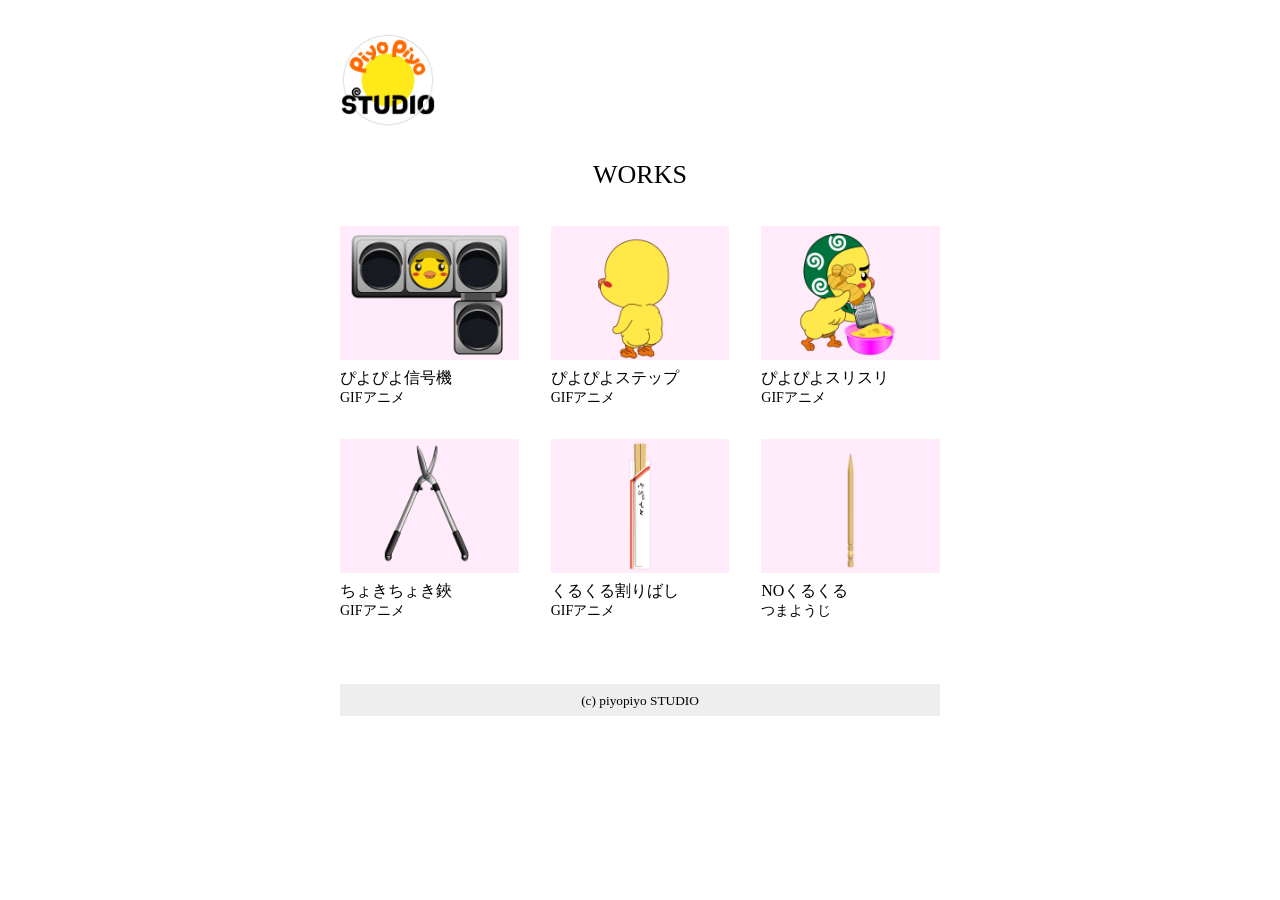
==== index.html @ 0fe21c11 "Add files via upload" ====
<!DOCTYPE html>
<html lang="ja">
<head>
  <meta charset="UTF-8">
  <meta name="viewport" content="width=device-width, initial-scale=1.0">
  <title>piyopiyo STUDIO</title>
  <link rel="icon" href="favicon.png">
  <link rel="stylesheet" href="style.css">
</head>
<body>
  <div class="container">
    <header>
      <h1>
        <img src="logoStudio.png" width="96" height="96" alt="piyopiyo STUDIO">
      </h1>
    </header>

    <section class="works">
      <h2>WORKS</h2>
      <ul>
        <li>
          <a href="signal.html">
            <img src="picSignal.png" width="400" height="300" alt="ぴよぴよ信号機">
            <h3>ぴよぴよ信号機</h3>
            <p>GIFアニメ</p>
          </a>
        </li>
        <li>
          <a href="step.html">
            <img src="picStep.png" width="400" height="300" alt="ぴよぴよステップ">
            <h3>ぴよぴよステップ</h3>
            <p>GIFアニメ</p>
          </a>
        </li>
        <li>
          <a href="ginger.html">
            <img src="picGinger.png" width="400" height="300" alt="ぴよぴよスリスリ">
            <h3>ぴよぴよスリスリ</h3>
            <p>GIFアニメ</p>
          </a>
        </li>
        <li>
          <a href="scissors.html">
            <img src="picScissors.png" width="400" height="300" alt="ちょきちょきハサミ">
            <h3>ちょきちょき鋏</h3>
            <p>GIFアニメ</p>
          </a>
        </li>
        <li>
          <a href="stick.html">
            <img src="picStick.png" width="400" height="300" alt="くるくる割りばし">
            <h3>くるくる割りばし</h3>
            <p>GIFアニメ</p>
          </a>
        </li>
        <li>
          <a href="tooth.html">
            <img src="picTooth.png" width="400" height="300" alt="NOくるくる">
            <h3>NOくるくる</h3>
            <p>つまようじ</p>
          </a>
        </li>
      </ul>
    </section>
    <footer>
      <small>(c) piyopiyo STUDIO</small>
    </footer>
  </div>
</body>
</html>
---- style.css ----
@charset "utf-8";

/* common */

body {
  margin: 0;
}

h1 {
  margin: 0;
}

h2 {
  margin: 0;
  font-weight: normal;
  font-size: 26px;
  text-align: center;
}

h3 {
  margin: 0;
  font-weight: normal;
  font-size: 16px;
}

p {
  margin: 0;
  font-size: 14px;
}

img {
  vertical-align: bottom;
}

.container {
  max-width: 600px;
  margin: 0 auto;
  width: calc(100% - 32px - 32px);
  box-sizing: border-box;
  padding: 32px 0 0;
}

a {
  text-decoration: none;
  color: inherit;        <li>
  <a href="stick.html">
    <img src="stick/picStick.png" width="400" height="300" alt="くるくる割りばし">
    <h3>くるくる割りばし</h3>
    <p>GIFアニメ</p>
  </a>
</li>

}

a:hover {
  opacity: 0.7;
}

/* works */

.works {
  margin-top: 32px;
}

.works ul {
  list-style: none;
  margin: 36px 0 0;
  padding: 0;
  display: flex;
  gap: 32px;
  flex-wrap: wrap;
}

.works li {
  width: calc((100% - 64px) / 3);
  box-sizing: border-box;  
}

.works img {
  width: 100%;
  height: auto;
}

.works h3 {
  margin-top: 8px;
}

/* footer */

footer {
  text-align: center;
  margin: 64px 0 0 0;
  line-height: 2;
  background: #eee;
}

/* small {
  font-size: 14px;
} */

/* work */

.work {
  display: flex;
  flex-direction: row-reverse;
  gap: 8px;
  margin-top: 32px;
}

.wd-1 {
  flex: 1;
  text-align: right;
}

.wd-2 {
  flex: 3;
}

.work h2 {
  font-size: 18px;
  text-align: left;
}

.work p {
  margin-top: 16px;
}

.work button {
  all: unset;
  border: 1px solid #bbb;
  border-radius: 8px;
  background: #eee;
  margin-top: 32px;
  padding: 8px 16px;
  cursor: pointer;
}

.work img{
  width: 100%;
  height: auto;
}
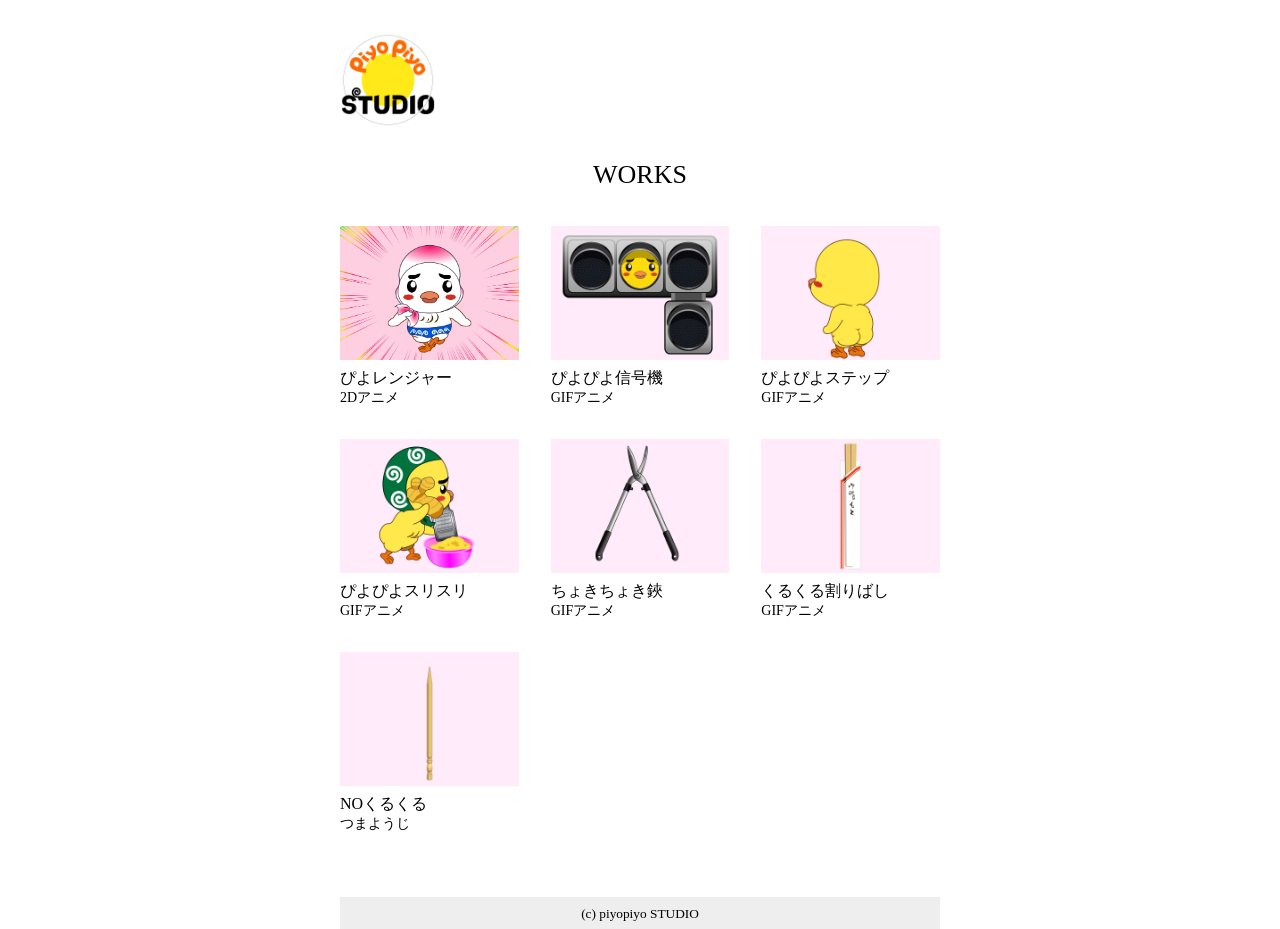
==== commit 2070042e: "Add files via upload" ====
--- a/index.html
+++ b/index.html
@@ -18,6 +18,14 @@
     <section class="works">
       <h2>WORKS</h2>
       <ul>
+        <li>
+          <a href="ranger.html">
+            <img src="ranger-thumbnail.png" width="400" height="300" alt="ぴよレンジャー">
+            <h3>ぴよレンジャー</h3>
+            <p>2Dアニメ</p>
+          </a>
+        </li>
+ 
         <li>
           <a href="signal.html">
             <img src="picSignal.png" width="400" height="300" alt="ぴよぴよ信号機">
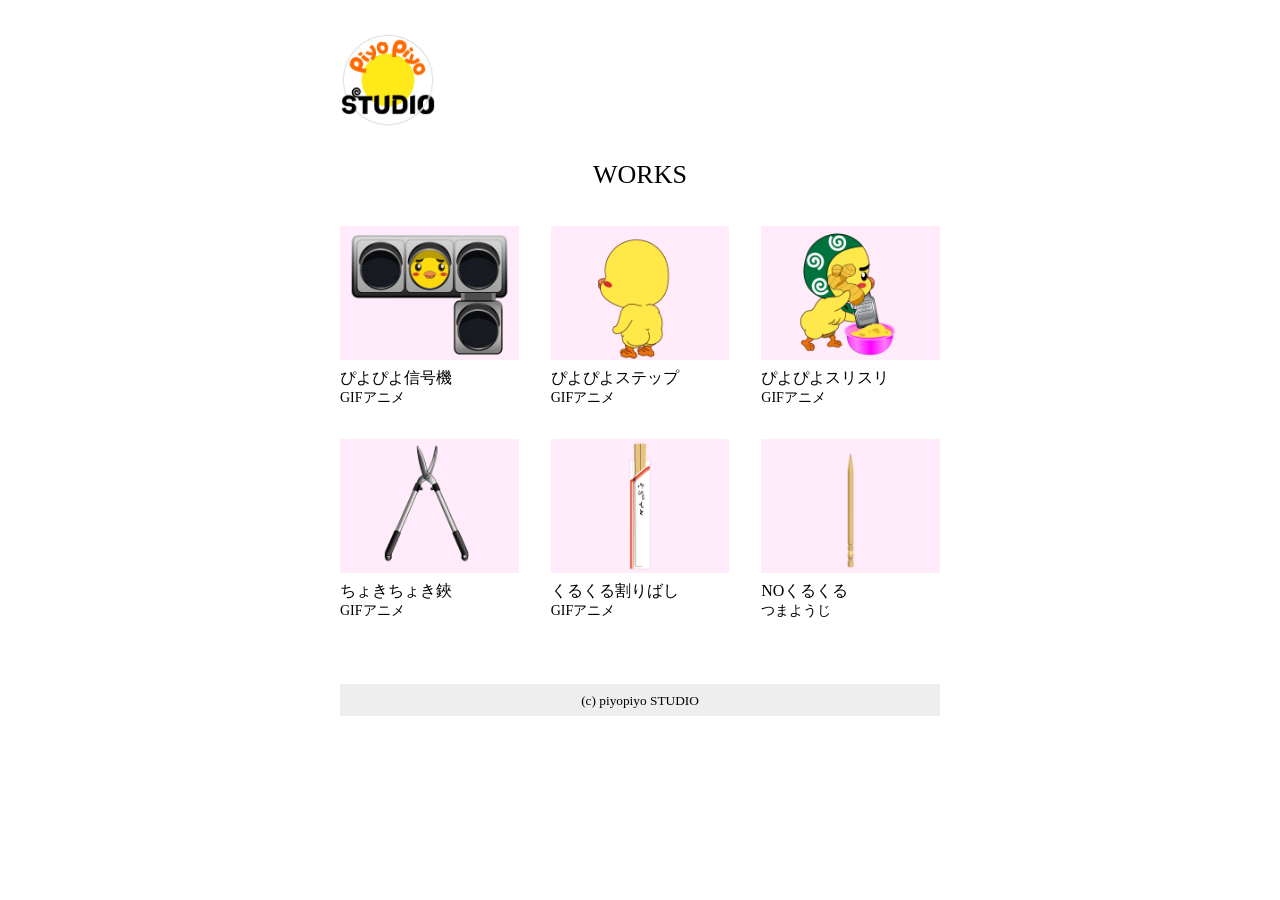
==== commit b2a4276d: "Add files via upload" ====
--- a/index.html
+++ b/index.html
@@ -18,14 +18,14 @@
     <section class="works">
       <h2>WORKS</h2>
       <ul>
-        <li>
+        <!-- <li>
           <a href="ranger.html">
             <img src="ranger-thumbnail.png" width="400" height="300" alt="ぴよレンジャー">
             <h3>ぴよレンジャー</h3>
             <p>2Dアニメ</p>
           </a>
         </li>
- 
+          -->
         <li>
           <a href="signal.html">
             <img src="picSignal.png" width="400" height="300" alt="ぴよぴよ信号機">
